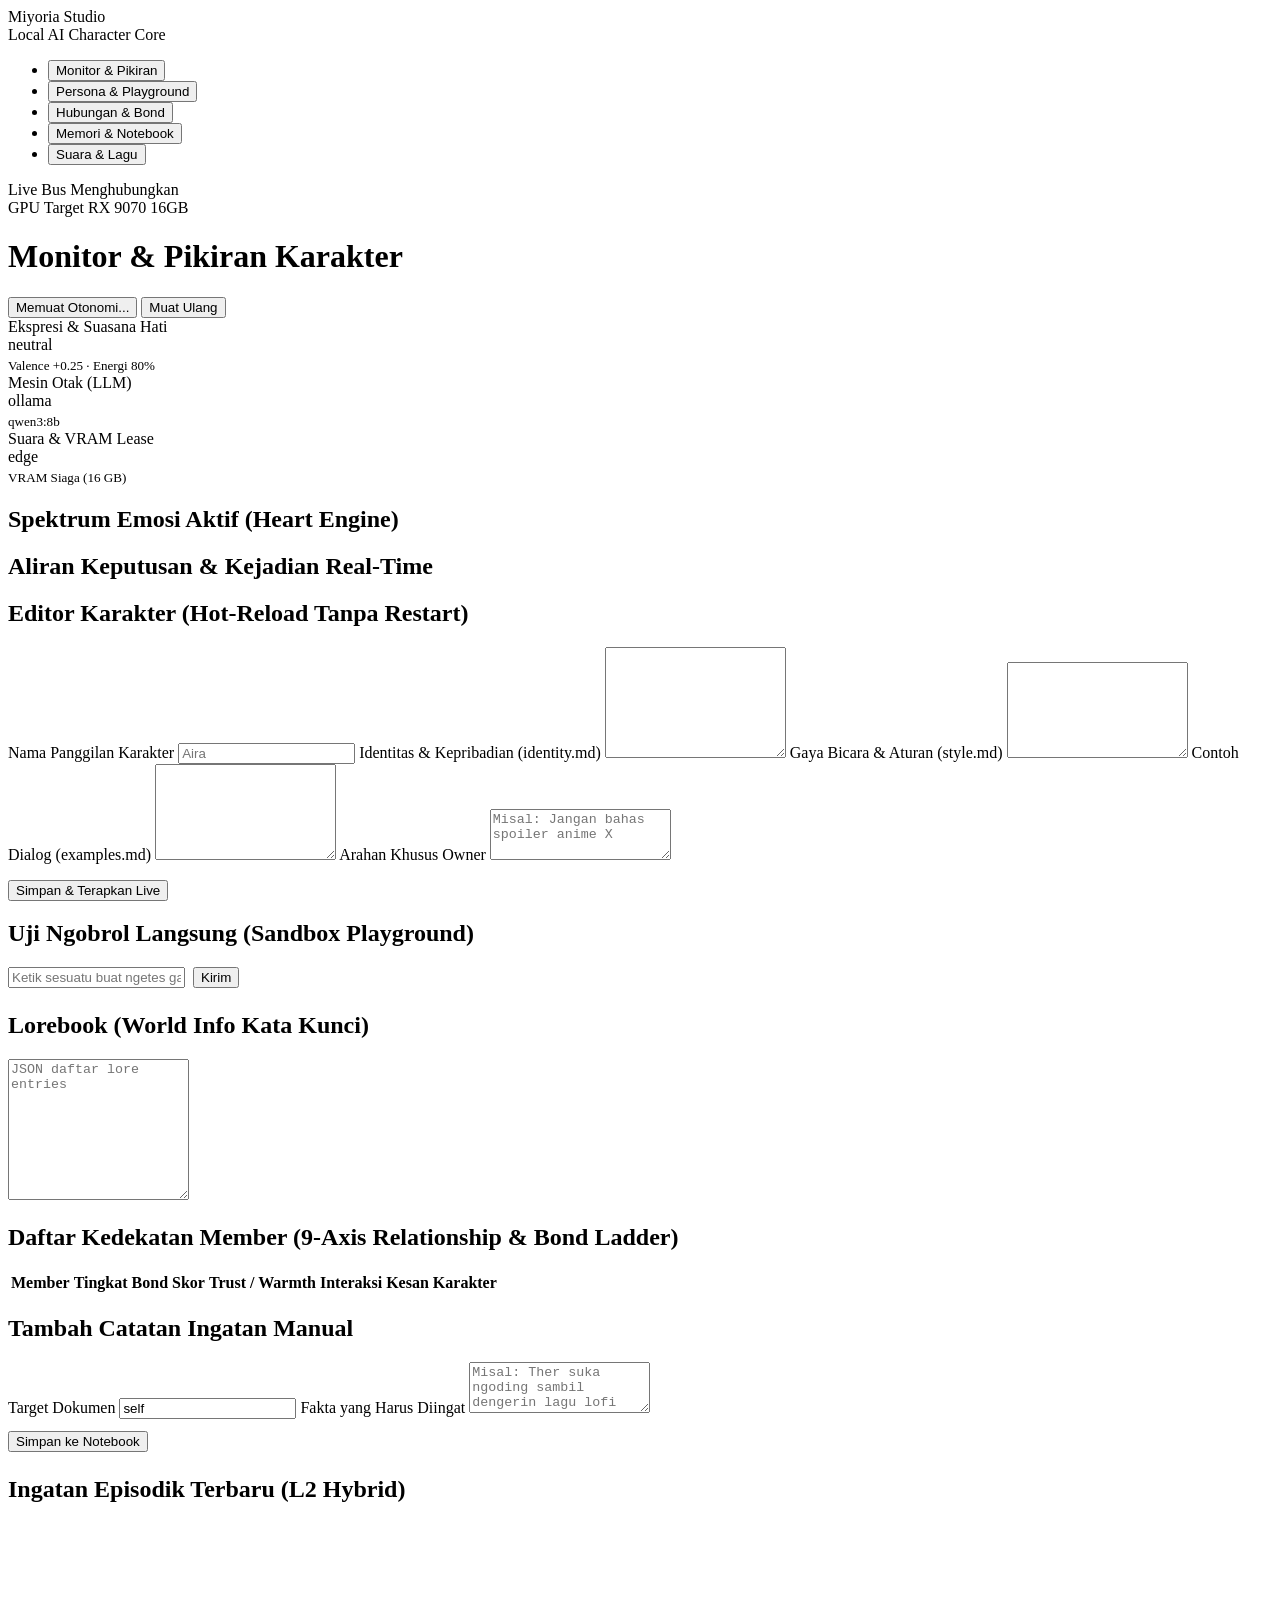
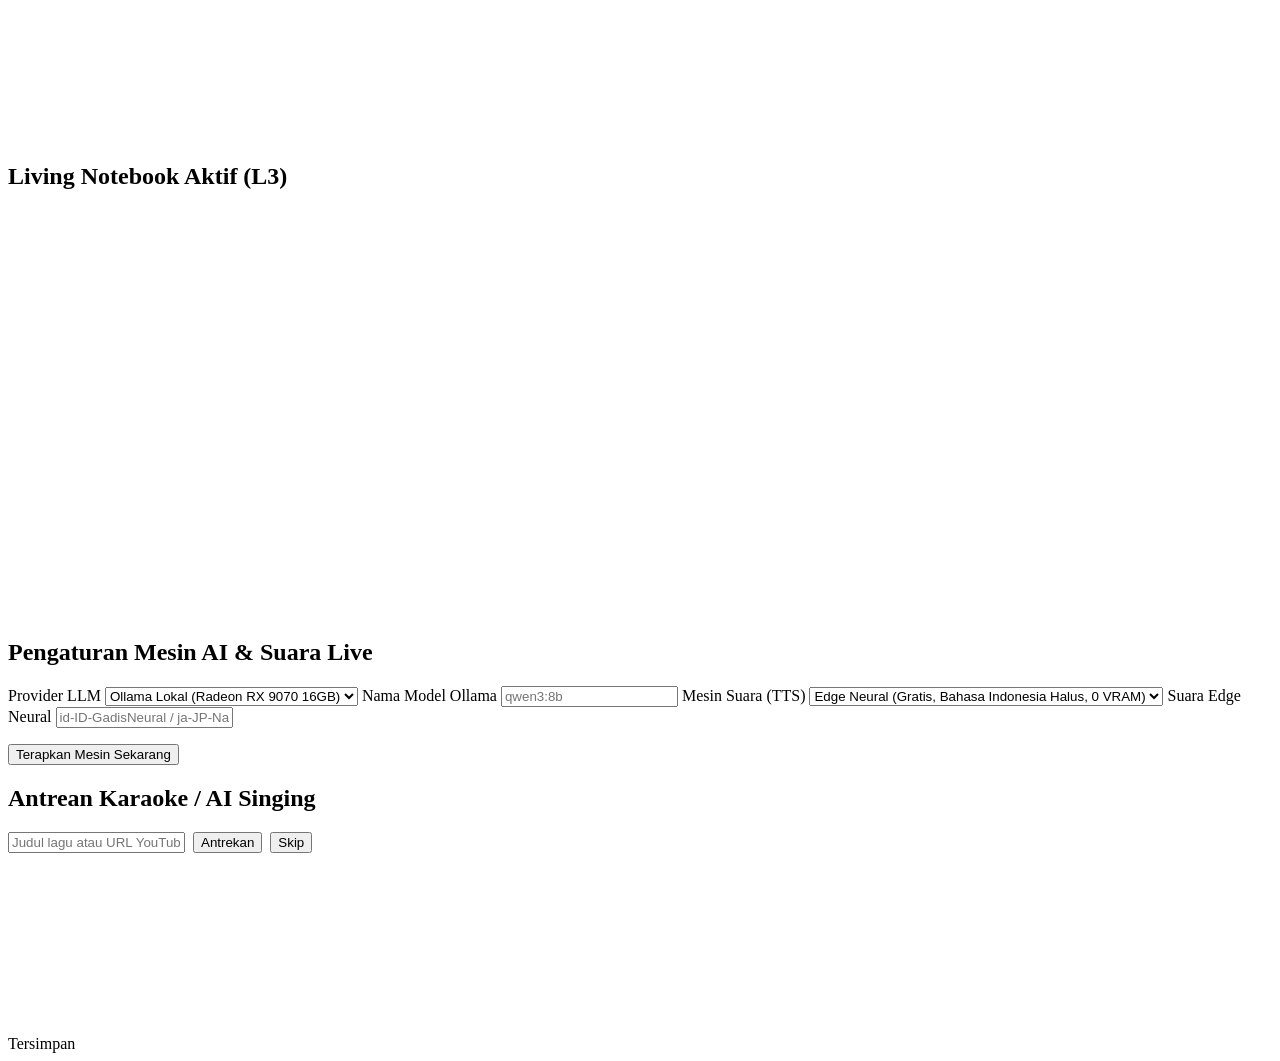
==== web/static/index.html @ c1d00939 "refactor: remove VTuber, stream overlay and OBS features" ====
<!DOCTYPE html>
<html lang="id">
<head>
  <meta charset="UTF-8">
  <meta name="viewport" content="width=device-width, initial-scale=1.0">
  <meta name="description" content="Panel Kontrol Karakter AI Voice Lokal Miyoria-Py">
  <title>Miyoria-Py Control Studio</title>
  <link rel="preconnect" href="https://fonts.googleapis.com">
  <link rel="preconnect" href="https://fonts.gstatic.com" crossorigin>
  <link href="https://fonts.googleapis.com/css2?family=JetBrains+Mono:wght@400;600&family=Plus+Jakarta+Sans:wght@400;500;600;700&display=swap" rel="stylesheet">
  <link rel="stylesheet" href="/static/panel.css">
</head>
<body>
  <div class="studio-shell">
    <aside class="nav-rail">
      <div class="brand-block">
        <div class="brand-title" id="brand-char-name">Miyoria Studio</div>
        <div class="brand-sub">Local AI Character Core</div>
      </div>

      <nav aria-label="Menu Utama">
        <ul class="nav-list">
          <li><button id="nav-overview" class="nav-btn active" data-tab="overview">Monitor & Pikiran</button></li>
          <li><button id="nav-persona" class="nav-btn" data-tab="persona">Persona & Playground</button></li>
          <li><button id="nav-bonds" class="nav-btn" data-tab="bonds">Hubungan & Bond</button></li>
          <li><button id="nav-memory" class="nav-btn" data-tab="memory">Memori & Notebook</button></li>
          <li><button id="nav-voice" class="nav-btn" data-tab="voice">Suara & Lagu</button></li>
        </ul>
      </nav>

      <div class="rail-footer">
        <div class="status-line">
          <span><span id="ws-dot" class="dot"></span>Live Bus</span>
          <span id="ws-state">Menghubungkan</span>
        </div>
        <div class="status-line">
          <span>GPU Target</span>
          <span id="gpu-label">RX 9070 16GB</span>
        </div>
      </div>
    </aside>

    <main class="workspace">
      <header class="top-bar">
        <h1 id="page-heading">Monitor & Pikiran Karakter</h1>
        <div class="top-actions">
          <button id="btn-toggle-autonomy" class="btn">Memuat Otonomi...</button>
          <button id="btn-refresh-all" class="btn">Muat Ulang</button>
        </div>
      </header>

      <!-- TAB 1: OVERVIEW -->
      <section id="tab-overview" class="tab-panel active">
        <div class="grid-3">
          <div class="panel-box">
            <div class="metric-label">Ekspresi & Suasana Hati</div>
            <div class="metric-value" id="stat-emotion">neutral</div>
            <div style="font-size:0.82rem; color:var(--text-secondary); margin-top:4px;" id="stat-valence">Valence +0.25 · Energi 80%</div>
          </div>
          <div class="panel-box">
            <div class="metric-label">Mesin Otak (LLM)</div>
            <div class="metric-value" id="stat-llm">ollama</div>
            <div style="font-size:0.82rem; color:var(--text-secondary); margin-top:4px;" id="stat-llm-model">qwen3:8b</div>
          </div>
          <div class="panel-box">
            <div class="metric-label">Suara & VRAM Lease</div>
            <div class="metric-value" id="stat-tts">edge</div>
            <div style="font-size:0.82rem; color:var(--text-secondary); margin-top:4px;" id="stat-vram">VRAM Siaga (16 GB)</div>
          </div>
        </div>

        <div class="grid-2">
          <div class="panel-box">
            <h2>Spektrum Emosi Aktif (Heart Engine)</h2>
            <div id="emotion-bars"></div>
          </div>
          <div class="panel-box">
            <h2>Aliran Keputusan & Kejadian Real-Time</h2>
            <div id="live-event-log" class="event-log"></div>
          </div>
        </div>
      </section>

      <!-- TAB 2: PERSONA & PLAYGROUND -->
      <section id="tab-persona" class="tab-panel">
        <div class="grid-2">
          <div class="panel-box">
            <h2>Editor Karakter (Hot-Reload Tanpa Restart)</h2>
            <label class="field-label" for="inp-char-name">Nama Panggilan Karakter</label>
            <input type="text" id="inp-char-name" placeholder="Aira">

            <label class="field-label" for="inp-identity">Identitas & Kepribadian (identity.md)</label>
            <textarea id="inp-identity" rows="7"></textarea>

            <label class="field-label" for="inp-style">Gaya Bicara & Aturan (style.md)</label>
            <textarea id="inp-style" rows="6"></textarea>

            <label class="field-label" for="inp-examples">Contoh Dialog (examples.md)</label>
            <textarea id="inp-examples" rows="6"></textarea>

            <label class="field-label" for="inp-directives">Arahan Khusus Owner</label>
            <textarea id="inp-directives" rows="3" placeholder="Misal: Jangan bahas spoiler anime X"></textarea>

            <div style="margin-top:16px;">
              <button id="btn-save-persona" class="btn btn-primary">Simpan & Terapkan Live</button>
            </div>
          </div>

          <div class="panel-box">
            <h2>Uji Ngobrol Langsung (Sandbox Playground)</h2>
            <div id="playground-log" class="chat-box"></div>
            <div style="display:flex; gap:8px;">
              <input type="text" id="inp-playground" placeholder="Ketik sesuatu buat ngetes gaya bicara karakter...">
              <button id="btn-send-playground" class="btn btn-primary">Kirim</button>
            </div>

            <h2 style="margin-top:24px;">Lorebook (World Info Kata Kunci)</h2>
            <textarea id="inp-lore-json" rows="9" placeholder="JSON daftar lore entries"></textarea>
          </div>
        </div>
      </section>

      <!-- TAB 3: BONDS -->
      <section id="tab-bonds" class="tab-panel">
        <div class="panel-box">
          <h2>Daftar Kedekatan Member (9-Axis Relationship & Bond Ladder)</h2>
          <table class="data-table">
            <thead>
              <tr>
                <th>Member</th>
                <th>Tingkat Bond</th>
                <th>Skor</th>
                <th>Trust / Warmth</th>
                <th>Interaksi</th>
                <th>Kesan Karakter</th>
              </tr>
            </thead>
            <tbody id="people-tbody"></tbody>
          </table>
        </div>
      </section>

      <!-- TAB 4: MEMORY -->
      <section id="tab-memory" class="tab-panel">
        <div class="grid-2">
          <div class="panel-box">
            <h2>Tambah Catatan Ingatan Manual</h2>
            <label class="field-label" for="inp-mem-doc">Target Dokumen</label>
            <input type="text" id="inp-mem-doc" value="self" placeholder="self / topic:musik / person:12345">
            <label class="field-label" for="inp-mem-fact">Fakta yang Harus Diingat</label>
            <textarea id="inp-mem-fact" rows="3" placeholder="Misal: Ther suka ngoding sambil dengerin lagu lofi"></textarea>
            <div style="margin-top:12px;">
              <button id="btn-add-memory" class="btn btn-primary">Simpan ke Notebook</button>
            </div>

            <h2 style="margin-top:24px;">Ingatan Episodik Terbaru (L2 Hybrid)</h2>
            <div id="memories-list" class="event-log" style="height:220px;"></div>
          </div>

          <div class="panel-box">
            <h2>Living Notebook Aktif (L3)</h2>
            <div id="notebook-list" class="event-log" style="height:410px;"></div>
          </div>
        </div>
      </section>

      <!-- TAB 5: VOICE & SINGING -->
      <section id="tab-voice" class="tab-panel">
        <div class="grid-2">
          <div class="panel-box">
            <h2>Pengaturan Mesin AI & Suara Live</h2>
            <label class="field-label" for="sel-llm-provider">Provider LLM</label>
            <select id="sel-llm-provider">
              <option value="ollama">Ollama Lokal (Radeon RX 9070 16GB)</option>
              <option value="openai_compat">LM Studio / OpenAI-Compatible Lokal</option>
              <option value="gemini">Google Gemini API</option>
            </select>

            <label class="field-label" for="inp-ollama-model">Nama Model Ollama</label>
            <input type="text" id="inp-ollama-model" placeholder="qwen3:8b">

            <label class="field-label" for="sel-tts-provider">Mesin Suara (TTS)</label>
            <select id="sel-tts-provider">
              <option value="edge">Edge Neural (Gratis, Bahasa Indonesia Halus, 0 VRAM)</option>
              <option value="piper">Piper ONNX (100% Lokal Offline Indonesia)</option>
              <option value="elevenlabs">ElevenLabs API</option>
            </select>

            <label class="field-label" for="inp-edge-voice">Suara Edge Neural</label>
            <input type="text" id="inp-edge-voice" placeholder="id-ID-GadisNeural / ja-JP-NanamiNeural">

            <div style="margin-top:16px;">
              <button id="btn-save-runtime" class="btn btn-primary">Terapkan Mesin Sekarang</button>
            </div>
          </div>

          <div class="panel-box">
            <h2>Antrean Karaoke / AI Singing</h2>
            <div style="display:flex; gap:8px; margin-bottom:12px;">
              <input type="text" id="inp-song-query" placeholder="Judul lagu atau URL YouTube...">
              <button id="btn-song-add" class="btn btn-primary">Antrekan</button>
              <button id="btn-song-skip" class="btn btn-danger">Skip</button>
            </div>
            <div id="sing-queue-box" class="event-log" style="height:170px;"></div>
          </div>
        </div>
      </section>
    </main>
  </div>

  <div id="toast" class="toast">Tersimpan</div>
  <script src="/static/panel.js"></script>
</body>
</html>
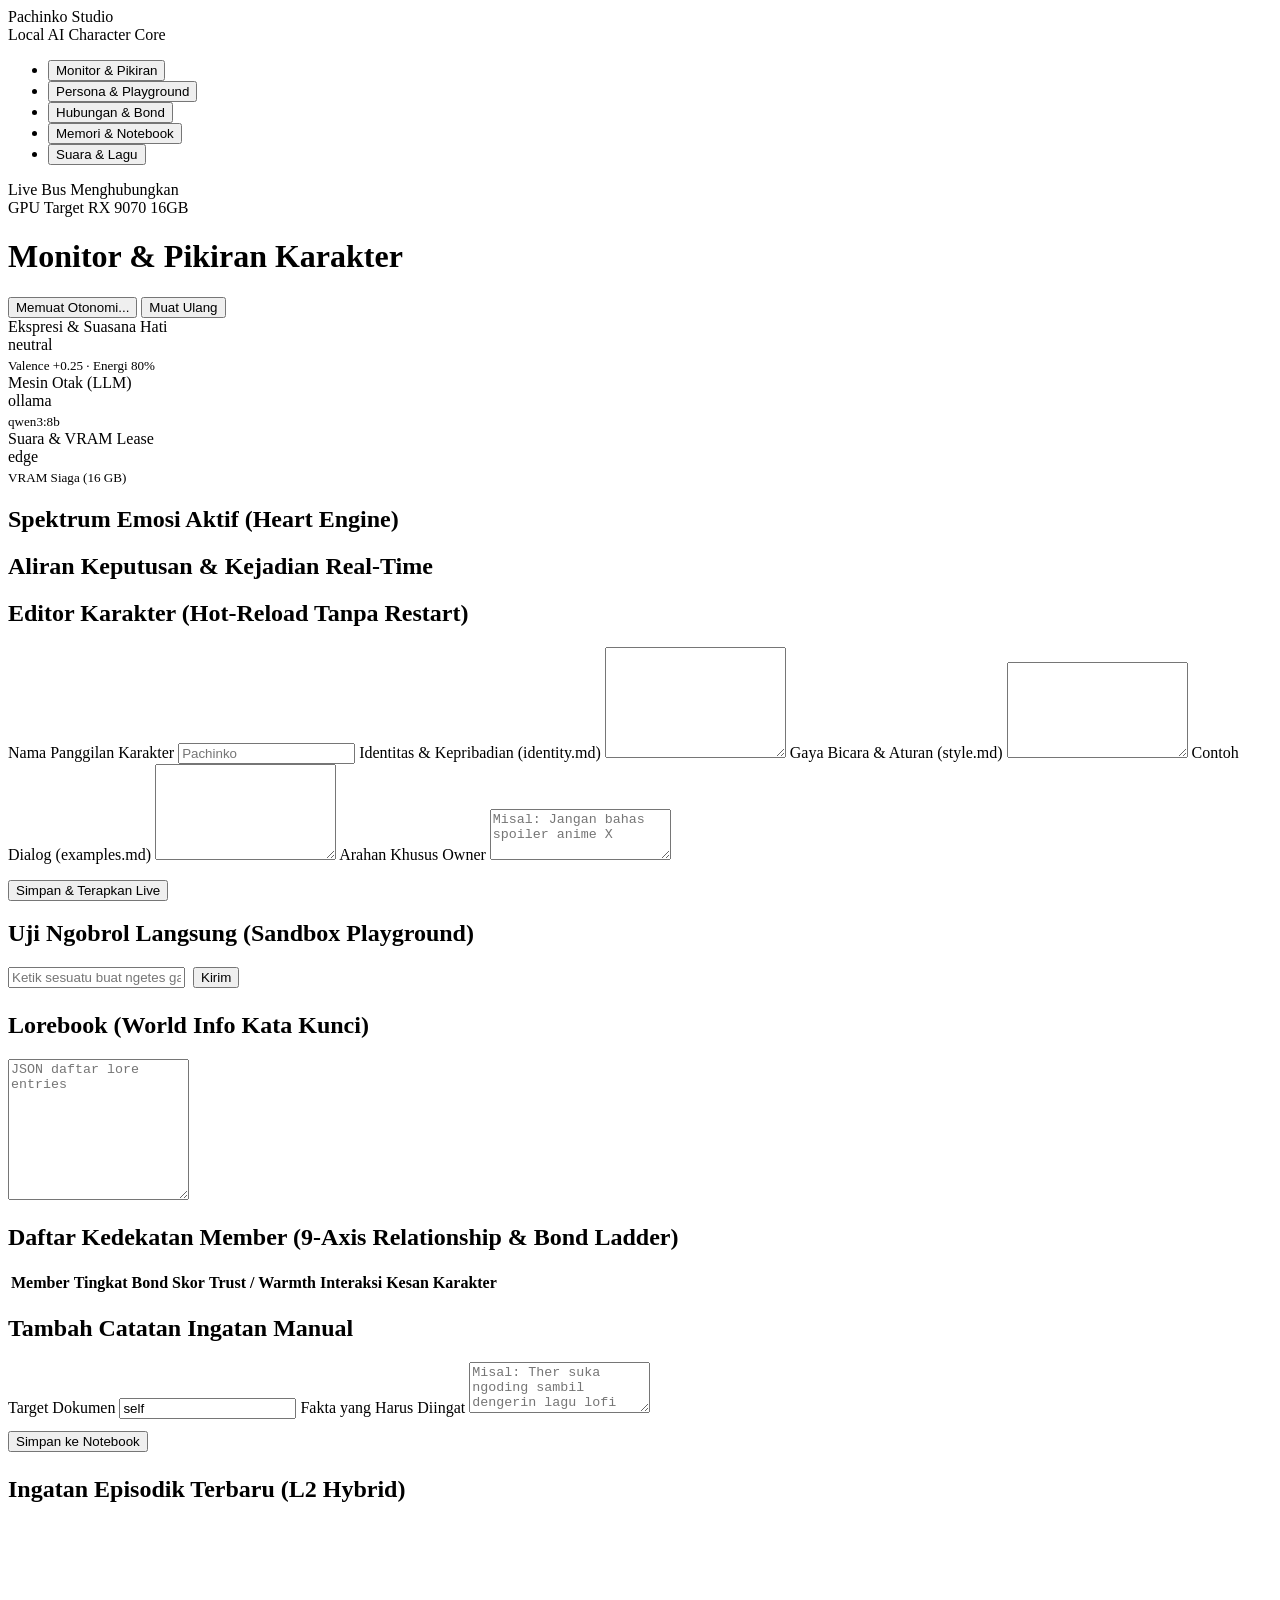
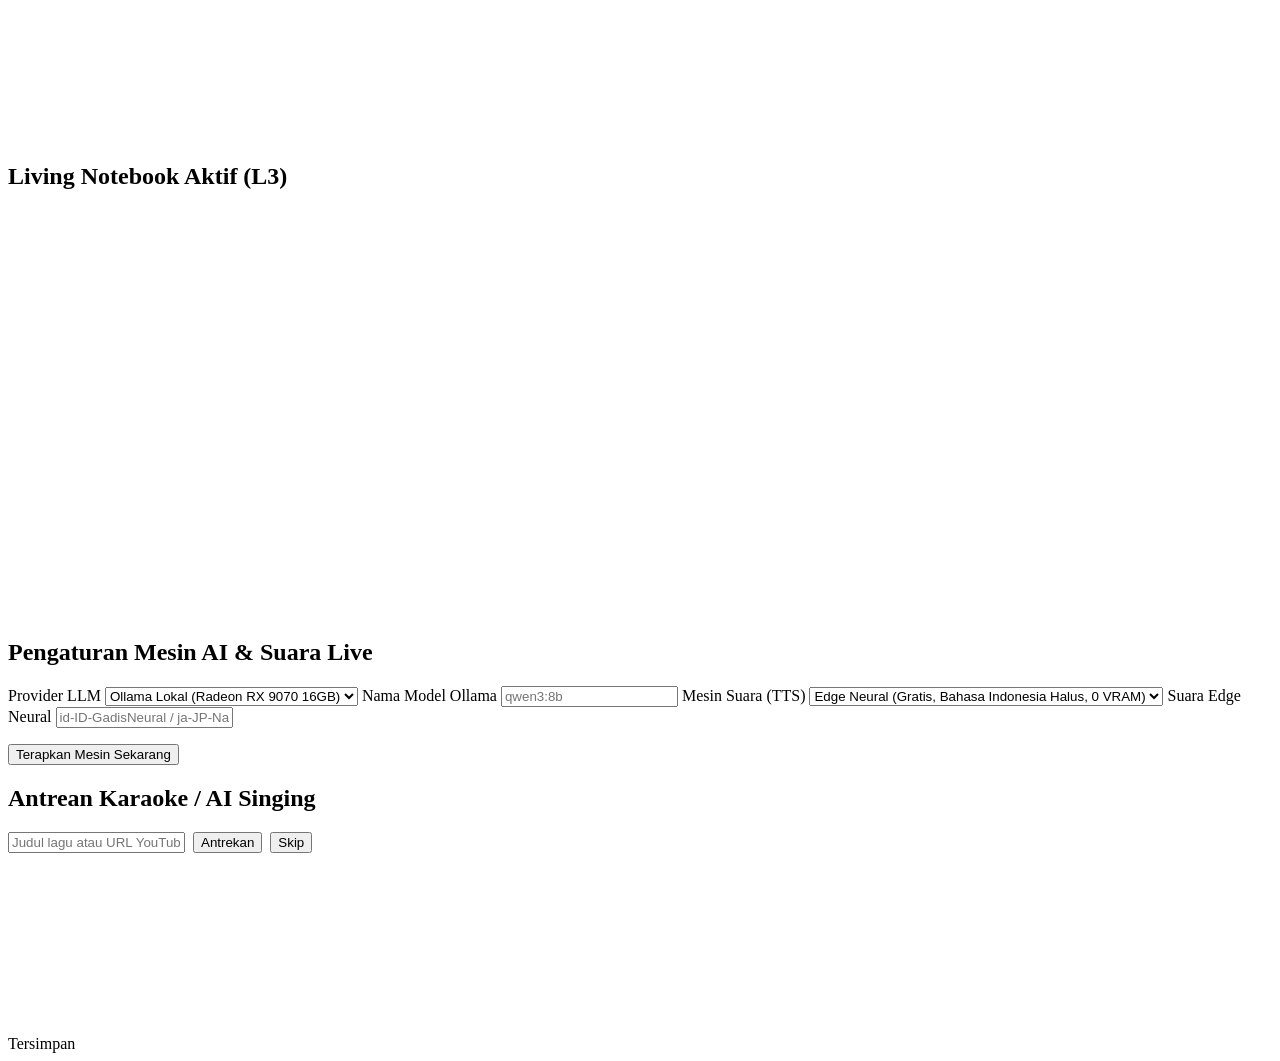
==== commit 50f9ab04: "chore: rename project and character to Pachinko" ====
--- a/web/static/index.html
+++ b/web/static/index.html
@@ -3,8 +3,8 @@
 <head>
   <meta charset="UTF-8">
   <meta name="viewport" content="width=device-width, initial-scale=1.0">
-  <meta name="description" content="Panel Kontrol Karakter AI Voice Lokal Miyoria-Py">
-  <title>Miyoria-Py Control Studio</title>
+  <meta name="description" content="Panel Kontrol Karakter AI Voice Lokal Pachinko">
+  <title>Pachinko Studio</title>
   <link rel="preconnect" href="https://fonts.googleapis.com">
   <link rel="preconnect" href="https://fonts.gstatic.com" crossorigin>
   <link href="https://fonts.googleapis.com/css2?family=JetBrains+Mono:wght@400;600&family=Plus+Jakarta+Sans:wght@400;500;600;700&display=swap" rel="stylesheet">
@@ -14,7 +14,7 @@
   <div class="studio-shell">
     <aside class="nav-rail">
       <div class="brand-block">
-        <div class="brand-title" id="brand-char-name">Miyoria Studio</div>
+        <div class="brand-title" id="brand-char-name">Pachinko Studio</div>
         <div class="brand-sub">Local AI Character Core</div>
       </div>
 
@@ -87,7 +87,7 @@
           <div class="panel-box">
             <h2>Editor Karakter (Hot-Reload Tanpa Restart)</h2>
             <label class="field-label" for="inp-char-name">Nama Panggilan Karakter</label>
-            <input type="text" id="inp-char-name" placeholder="Aira">
+            <input type="text" id="inp-char-name" placeholder="Pachinko">
 
             <label class="field-label" for="inp-identity">Identitas & Kepribadian (identity.md)</label>
             <textarea id="inp-identity" rows="7"></textarea>
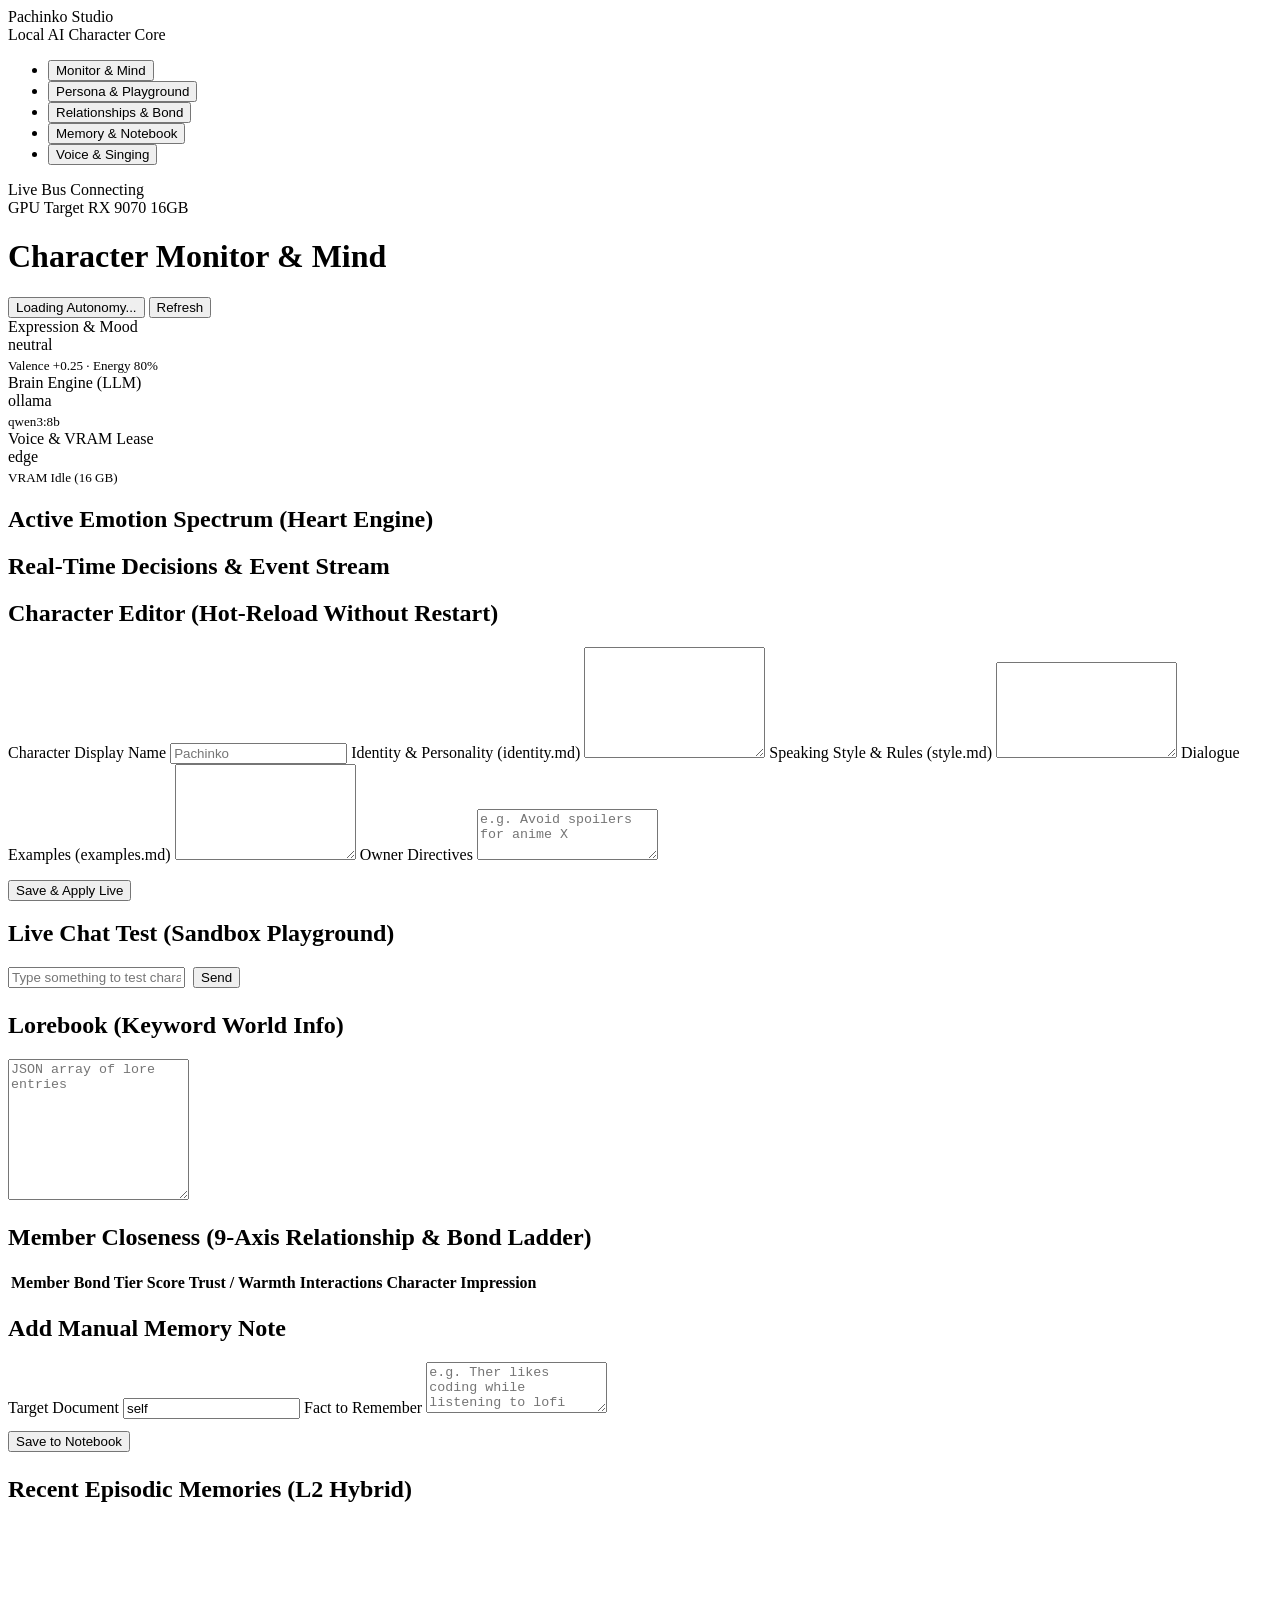
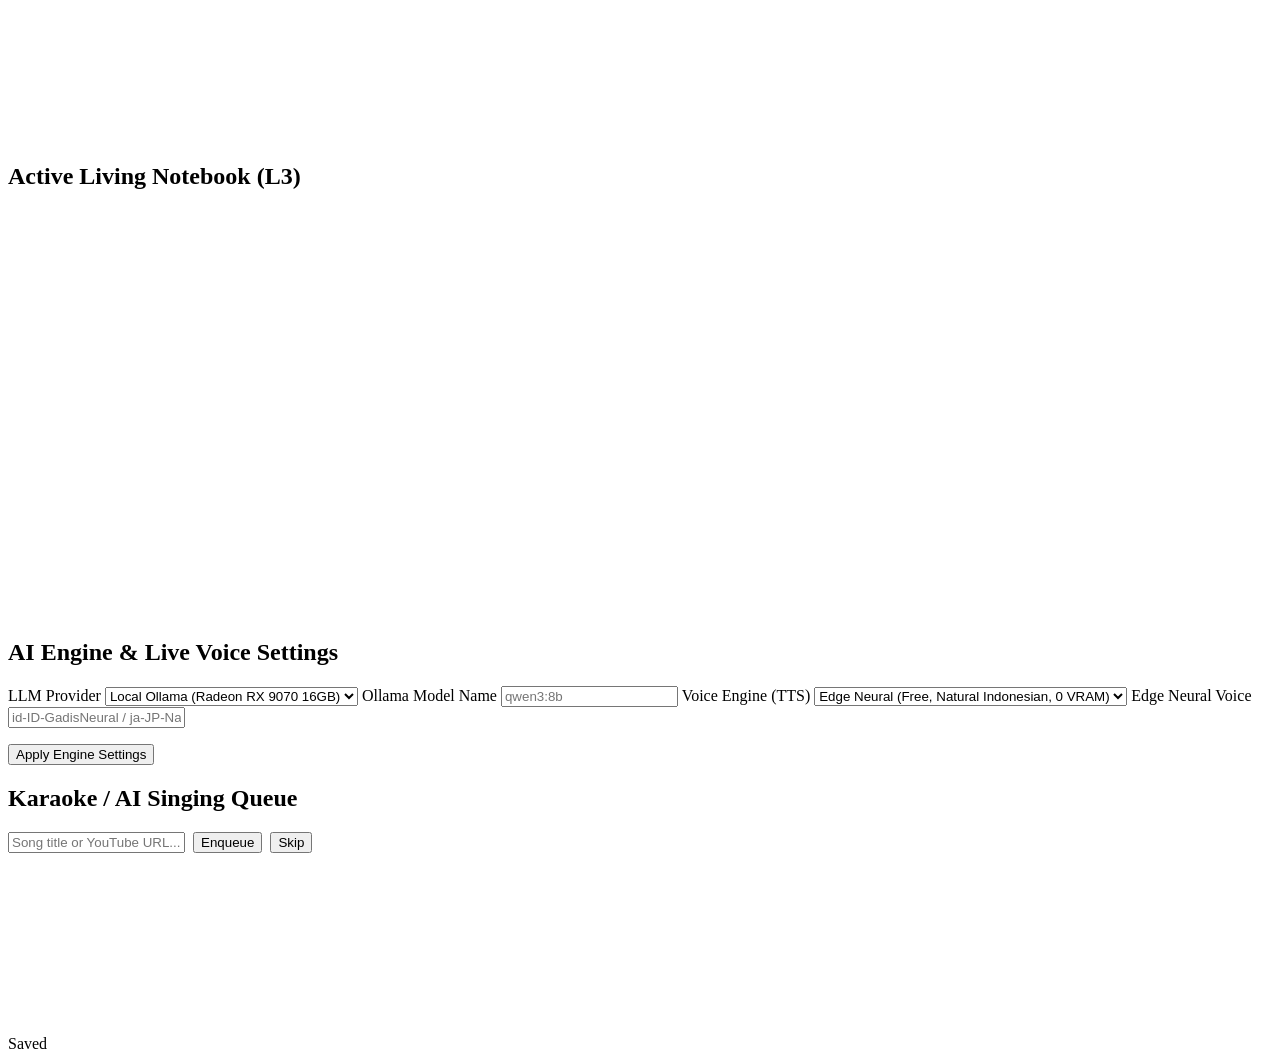
==== commit 75d3eead: "chore: translate code, docs and panel to English; replies stay Indonesian" ====
--- a/web/static/index.html
+++ b/web/static/index.html
@@ -1,9 +1,9 @@
 <!DOCTYPE html>
-<html lang="id">
+<html lang="en">
 <head>
   <meta charset="UTF-8">
   <meta name="viewport" content="width=device-width, initial-scale=1.0">
-  <meta name="description" content="Panel Kontrol Karakter AI Voice Lokal Pachinko">
+  <meta name="description" content="Pachinko Local AI Voice & Chat Control Panel">
   <title>Pachinko Studio</title>
   <link rel="preconnect" href="https://fonts.googleapis.com">
   <link rel="preconnect" href="https://fonts.gstatic.com" crossorigin>
@@ -18,20 +18,20 @@
         <div class="brand-sub">Local AI Character Core</div>
       </div>
 
-      <nav aria-label="Menu Utama">
+      <nav aria-label="Main Menu">
         <ul class="nav-list">
-          <li><button id="nav-overview" class="nav-btn active" data-tab="overview">Monitor & Pikiran</button></li>
+          <li><button id="nav-overview" class="nav-btn active" data-tab="overview">Monitor & Mind</button></li>
           <li><button id="nav-persona" class="nav-btn" data-tab="persona">Persona & Playground</button></li>
-          <li><button id="nav-bonds" class="nav-btn" data-tab="bonds">Hubungan & Bond</button></li>
-          <li><button id="nav-memory" class="nav-btn" data-tab="memory">Memori & Notebook</button></li>
-          <li><button id="nav-voice" class="nav-btn" data-tab="voice">Suara & Lagu</button></li>
+          <li><button id="nav-bonds" class="nav-btn" data-tab="bonds">Relationships & Bond</button></li>
+          <li><button id="nav-memory" class="nav-btn" data-tab="memory">Memory & Notebook</button></li>
+          <li><button id="nav-voice" class="nav-btn" data-tab="voice">Voice & Singing</button></li>
         </ul>
       </nav>
 
       <div class="rail-footer">
         <div class="status-line">
           <span><span id="ws-dot" class="dot"></span>Live Bus</span>
-          <span id="ws-state">Menghubungkan</span>
+          <span id="ws-state">Connecting</span>
         </div>
         <div class="status-line">
           <span>GPU Target</span>
@@ -42,10 +42,10 @@
 
     <main class="workspace">
       <header class="top-bar">
-        <h1 id="page-heading">Monitor & Pikiran Karakter</h1>
+        <h1 id="page-heading">Character Monitor & Mind</h1>
         <div class="top-actions">
-          <button id="btn-toggle-autonomy" class="btn">Memuat Otonomi...</button>
-          <button id="btn-refresh-all" class="btn">Muat Ulang</button>
+          <button id="btn-toggle-autonomy" class="btn">Loading Autonomy...</button>
+          <button id="btn-refresh-all" class="btn">Refresh</button>
         </div>
       </header>
 
@@ -53,29 +53,29 @@
       <section id="tab-overview" class="tab-panel active">
         <div class="grid-3">
           <div class="panel-box">
-            <div class="metric-label">Ekspresi & Suasana Hati</div>
+            <div class="metric-label">Expression & Mood</div>
             <div class="metric-value" id="stat-emotion">neutral</div>
-            <div style="font-size:0.82rem; color:var(--text-secondary); margin-top:4px;" id="stat-valence">Valence +0.25 · Energi 80%</div>
-          </div>
-          <div class="panel-box">
-            <div class="metric-label">Mesin Otak (LLM)</div>
+            <div style="font-size:0.82rem; color:var(--text-secondary); margin-top:4px;" id="stat-valence">Valence +0.25 · Energy 80%</div>
+          </div>
+          <div class="panel-box">
+            <div class="metric-label">Brain Engine (LLM)</div>
             <div class="metric-value" id="stat-llm">ollama</div>
             <div style="font-size:0.82rem; color:var(--text-secondary); margin-top:4px;" id="stat-llm-model">qwen3:8b</div>
           </div>
           <div class="panel-box">
-            <div class="metric-label">Suara & VRAM Lease</div>
+            <div class="metric-label">Voice & VRAM Lease</div>
             <div class="metric-value" id="stat-tts">edge</div>
-            <div style="font-size:0.82rem; color:var(--text-secondary); margin-top:4px;" id="stat-vram">VRAM Siaga (16 GB)</div>
-          </div>
-        </div>
-
-        <div class="grid-2">
-          <div class="panel-box">
-            <h2>Spektrum Emosi Aktif (Heart Engine)</h2>
+            <div style="font-size:0.82rem; color:var(--text-secondary); margin-top:4px;" id="stat-vram">VRAM Idle (16 GB)</div>
+          </div>
+        </div>
+
+        <div class="grid-2">
+          <div class="panel-box">
+            <h2>Active Emotion Spectrum (Heart Engine)</h2>
             <div id="emotion-bars"></div>
           </div>
           <div class="panel-box">
-            <h2>Aliran Keputusan & Kejadian Real-Time</h2>
+            <h2>Real-Time Decisions & Event Stream</h2>
             <div id="live-event-log" class="event-log"></div>
           </div>
         </div>
@@ -85,37 +85,37 @@
       <section id="tab-persona" class="tab-panel">
         <div class="grid-2">
           <div class="panel-box">
-            <h2>Editor Karakter (Hot-Reload Tanpa Restart)</h2>
-            <label class="field-label" for="inp-char-name">Nama Panggilan Karakter</label>
+            <h2>Character Editor (Hot-Reload Without Restart)</h2>
+            <label class="field-label" for="inp-char-name">Character Display Name</label>
             <input type="text" id="inp-char-name" placeholder="Pachinko">
 
-            <label class="field-label" for="inp-identity">Identitas & Kepribadian (identity.md)</label>
+            <label class="field-label" for="inp-identity">Identity & Personality (identity.md)</label>
             <textarea id="inp-identity" rows="7"></textarea>
 
-            <label class="field-label" for="inp-style">Gaya Bicara & Aturan (style.md)</label>
+            <label class="field-label" for="inp-style">Speaking Style & Rules (style.md)</label>
             <textarea id="inp-style" rows="6"></textarea>
 
-            <label class="field-label" for="inp-examples">Contoh Dialog (examples.md)</label>
+            <label class="field-label" for="inp-examples">Dialogue Examples (examples.md)</label>
             <textarea id="inp-examples" rows="6"></textarea>
 
-            <label class="field-label" for="inp-directives">Arahan Khusus Owner</label>
-            <textarea id="inp-directives" rows="3" placeholder="Misal: Jangan bahas spoiler anime X"></textarea>
+            <label class="field-label" for="inp-directives">Owner Directives</label>
+            <textarea id="inp-directives" rows="3" placeholder="e.g. Avoid spoilers for anime X"></textarea>
 
             <div style="margin-top:16px;">
-              <button id="btn-save-persona" class="btn btn-primary">Simpan & Terapkan Live</button>
-            </div>
-          </div>
-
-          <div class="panel-box">
-            <h2>Uji Ngobrol Langsung (Sandbox Playground)</h2>
+              <button id="btn-save-persona" class="btn btn-primary">Save & Apply Live</button>
+            </div>
+          </div>
+
+          <div class="panel-box">
+            <h2>Live Chat Test (Sandbox Playground)</h2>
             <div id="playground-log" class="chat-box"></div>
             <div style="display:flex; gap:8px;">
-              <input type="text" id="inp-playground" placeholder="Ketik sesuatu buat ngetes gaya bicara karakter...">
-              <button id="btn-send-playground" class="btn btn-primary">Kirim</button>
-            </div>
-
-            <h2 style="margin-top:24px;">Lorebook (World Info Kata Kunci)</h2>
-            <textarea id="inp-lore-json" rows="9" placeholder="JSON daftar lore entries"></textarea>
+              <input type="text" id="inp-playground" placeholder="Type something to test character style...">
+              <button id="btn-send-playground" class="btn btn-primary">Send</button>
+            </div>
+
+            <h2 style="margin-top:24px;">Lorebook (Keyword World Info)</h2>
+            <textarea id="inp-lore-json" rows="9" placeholder="JSON array of lore entries"></textarea>
           </div>
         </div>
       </section>
@@ -123,16 +123,16 @@
       <!-- TAB 3: BONDS -->
       <section id="tab-bonds" class="tab-panel">
         <div class="panel-box">
-          <h2>Daftar Kedekatan Member (9-Axis Relationship & Bond Ladder)</h2>
+          <h2>Member Closeness (9-Axis Relationship & Bond Ladder)</h2>
           <table class="data-table">
             <thead>
               <tr>
                 <th>Member</th>
-                <th>Tingkat Bond</th>
-                <th>Skor</th>
+                <th>Bond Tier</th>
+                <th>Score</th>
                 <th>Trust / Warmth</th>
-                <th>Interaksi</th>
-                <th>Kesan Karakter</th>
+                <th>Interactions</th>
+                <th>Character Impression</th>
               </tr>
             </thead>
             <tbody id="people-tbody"></tbody>
@@ -144,21 +144,21 @@
       <section id="tab-memory" class="tab-panel">
         <div class="grid-2">
           <div class="panel-box">
-            <h2>Tambah Catatan Ingatan Manual</h2>
-            <label class="field-label" for="inp-mem-doc">Target Dokumen</label>
-            <input type="text" id="inp-mem-doc" value="self" placeholder="self / topic:musik / person:12345">
-            <label class="field-label" for="inp-mem-fact">Fakta yang Harus Diingat</label>
-            <textarea id="inp-mem-fact" rows="3" placeholder="Misal: Ther suka ngoding sambil dengerin lagu lofi"></textarea>
+            <h2>Add Manual Memory Note</h2>
+            <label class="field-label" for="inp-mem-doc">Target Document</label>
+            <input type="text" id="inp-mem-doc" value="self" placeholder="self / topic:music / person:12345">
+            <label class="field-label" for="inp-mem-fact">Fact to Remember</label>
+            <textarea id="inp-mem-fact" rows="3" placeholder="e.g. Ther likes coding while listening to lofi"></textarea>
             <div style="margin-top:12px;">
-              <button id="btn-add-memory" class="btn btn-primary">Simpan ke Notebook</button>
-            </div>
-
-            <h2 style="margin-top:24px;">Ingatan Episodik Terbaru (L2 Hybrid)</h2>
+              <button id="btn-add-memory" class="btn btn-primary">Save to Notebook</button>
+            </div>
+
+            <h2 style="margin-top:24px;">Recent Episodic Memories (L2 Hybrid)</h2>
             <div id="memories-list" class="event-log" style="height:220px;"></div>
           </div>
 
           <div class="panel-box">
-            <h2>Living Notebook Aktif (L3)</h2>
+            <h2>Active Living Notebook (L3)</h2>
             <div id="notebook-list" class="event-log" style="height:410px;"></div>
           </div>
         </div>
@@ -168,37 +168,37 @@
       <section id="tab-voice" class="tab-panel">
         <div class="grid-2">
           <div class="panel-box">
-            <h2>Pengaturan Mesin AI & Suara Live</h2>
-            <label class="field-label" for="sel-llm-provider">Provider LLM</label>
+            <h2>AI Engine & Live Voice Settings</h2>
+            <label class="field-label" for="sel-llm-provider">LLM Provider</label>
             <select id="sel-llm-provider">
-              <option value="ollama">Ollama Lokal (Radeon RX 9070 16GB)</option>
-              <option value="openai_compat">LM Studio / OpenAI-Compatible Lokal</option>
+              <option value="ollama">Local Ollama (Radeon RX 9070 16GB)</option>
+              <option value="openai_compat">Local LM Studio / OpenAI-Compatible</option>
               <option value="gemini">Google Gemini API</option>
             </select>
 
-            <label class="field-label" for="inp-ollama-model">Nama Model Ollama</label>
+            <label class="field-label" for="inp-ollama-model">Ollama Model Name</label>
             <input type="text" id="inp-ollama-model" placeholder="qwen3:8b">
 
-            <label class="field-label" for="sel-tts-provider">Mesin Suara (TTS)</label>
+            <label class="field-label" for="sel-tts-provider">Voice Engine (TTS)</label>
             <select id="sel-tts-provider">
-              <option value="edge">Edge Neural (Gratis, Bahasa Indonesia Halus, 0 VRAM)</option>
-              <option value="piper">Piper ONNX (100% Lokal Offline Indonesia)</option>
+              <option value="edge">Edge Neural (Free, Natural Indonesian, 0 VRAM)</option>
+              <option value="piper">Piper ONNX (100% Local Offline Indonesian)</option>
               <option value="elevenlabs">ElevenLabs API</option>
             </select>
 
-            <label class="field-label" for="inp-edge-voice">Suara Edge Neural</label>
+            <label class="field-label" for="inp-edge-voice">Edge Neural Voice</label>
             <input type="text" id="inp-edge-voice" placeholder="id-ID-GadisNeural / ja-JP-NanamiNeural">
 
             <div style="margin-top:16px;">
-              <button id="btn-save-runtime" class="btn btn-primary">Terapkan Mesin Sekarang</button>
-            </div>
-          </div>
-
-          <div class="panel-box">
-            <h2>Antrean Karaoke / AI Singing</h2>
+              <button id="btn-save-runtime" class="btn btn-primary">Apply Engine Settings</button>
+            </div>
+          </div>
+
+          <div class="panel-box">
+            <h2>Karaoke / AI Singing Queue</h2>
             <div style="display:flex; gap:8px; margin-bottom:12px;">
-              <input type="text" id="inp-song-query" placeholder="Judul lagu atau URL YouTube...">
-              <button id="btn-song-add" class="btn btn-primary">Antrekan</button>
+              <input type="text" id="inp-song-query" placeholder="Song title or YouTube URL...">
+              <button id="btn-song-add" class="btn btn-primary">Enqueue</button>
               <button id="btn-song-skip" class="btn btn-danger">Skip</button>
             </div>
             <div id="sing-queue-box" class="event-log" style="height:170px;"></div>
@@ -208,7 +208,7 @@
     </main>
   </div>
 
-  <div id="toast" class="toast">Tersimpan</div>
+  <div id="toast" class="toast">Saved</div>
   <script src="/static/panel.js"></script>
 </body>
 </html>
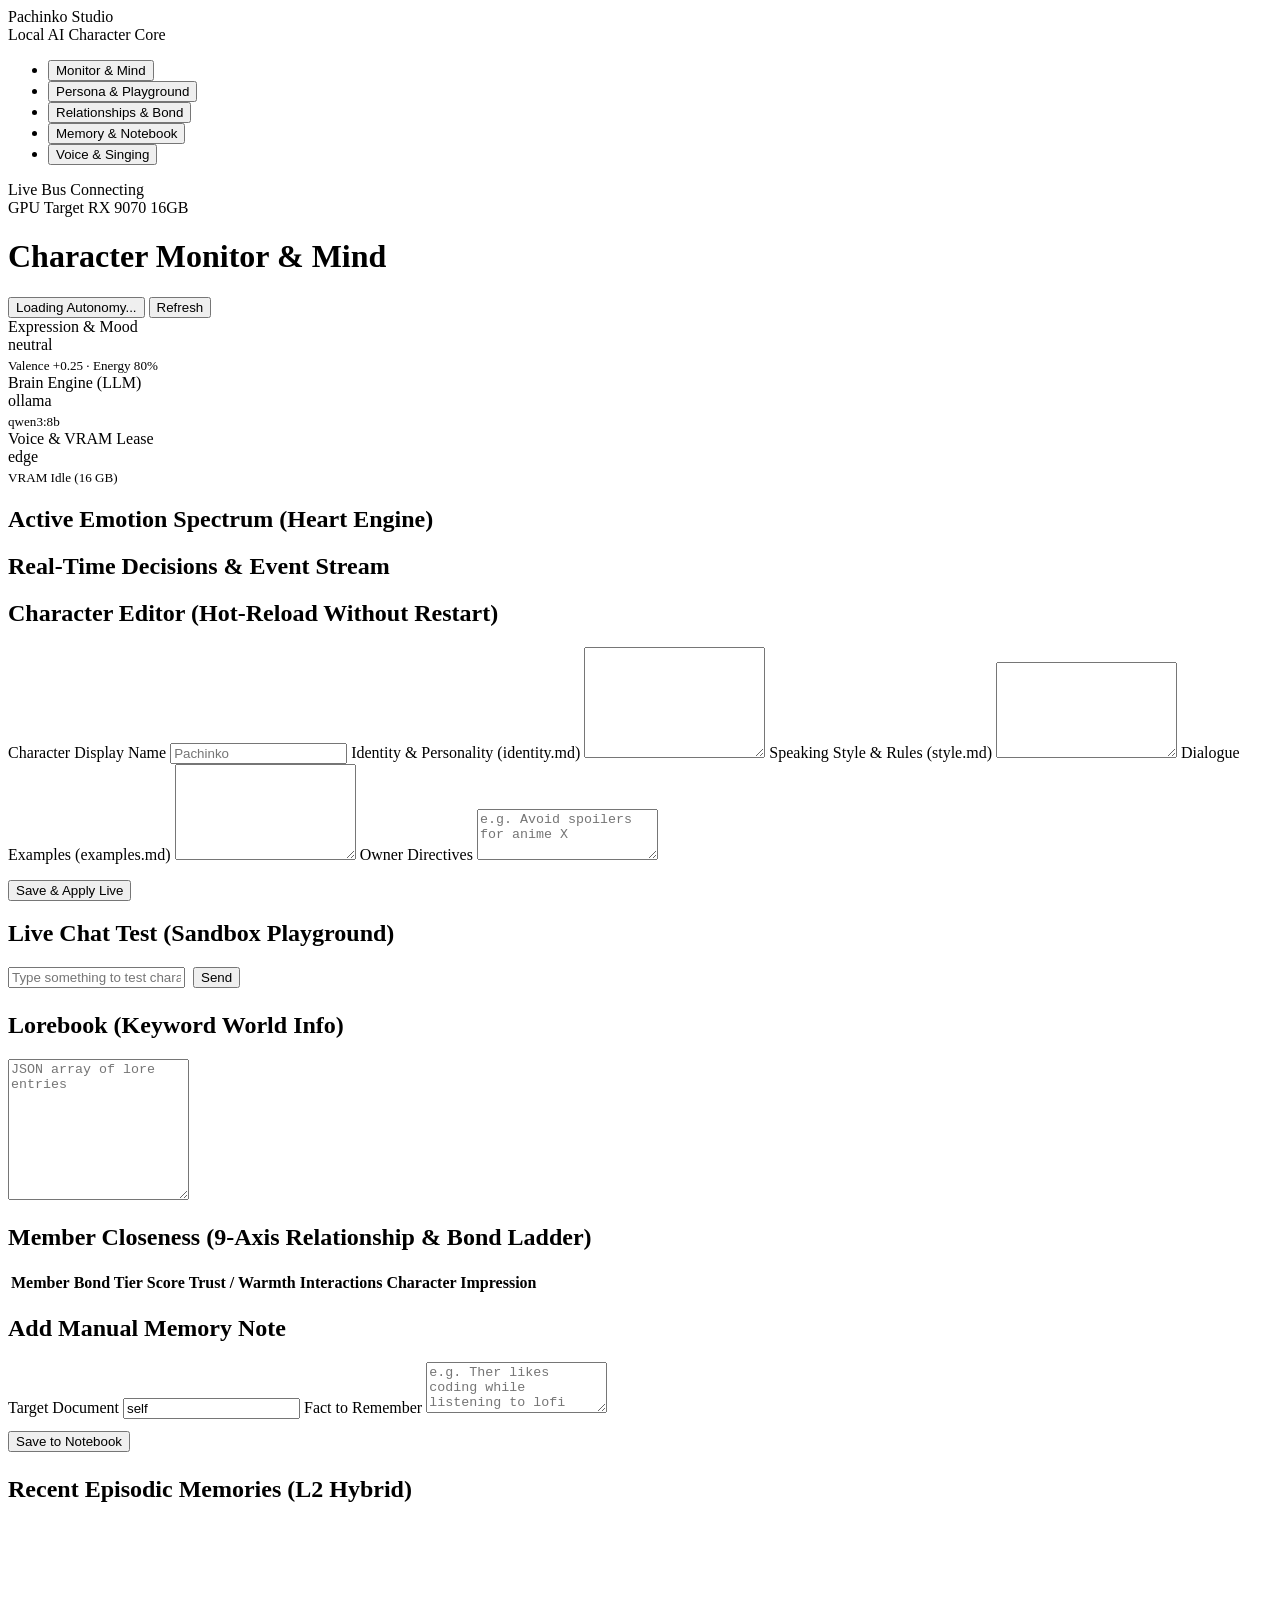
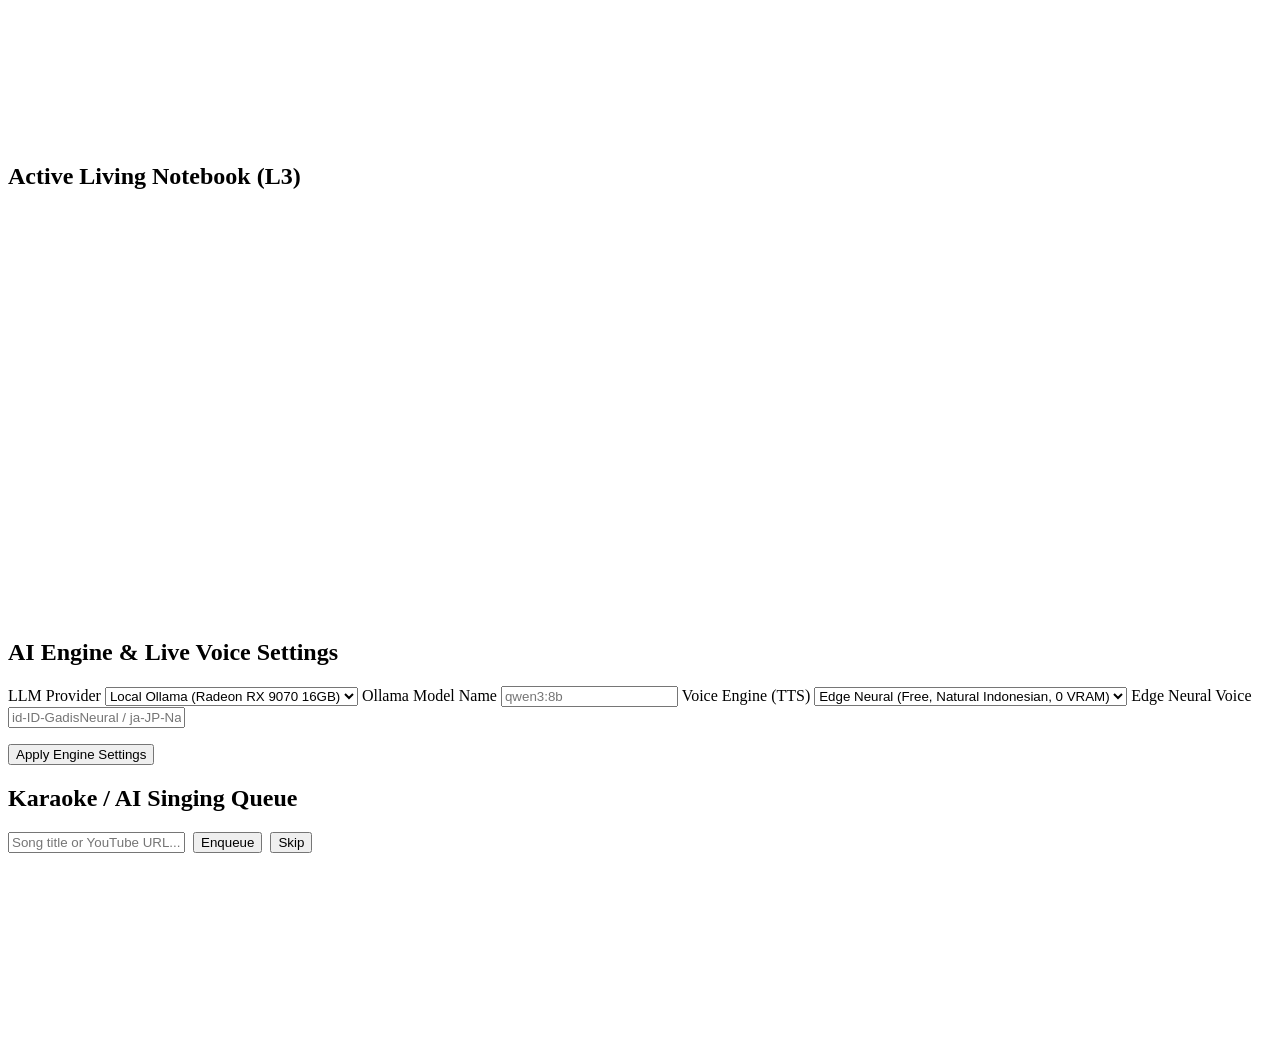
==== commit 523628f1: "fix(web): panel error toasts, active model label, accessibility" ====
--- a/web/static/index.html
+++ b/web/static/index.html
@@ -110,12 +110,12 @@
             <h2>Live Chat Test (Sandbox Playground)</h2>
             <div id="playground-log" class="chat-box"></div>
             <div style="display:flex; gap:8px;">
-              <input type="text" id="inp-playground" placeholder="Type something to test character style...">
+              <input type="text" id="inp-playground" aria-label="Sandbox playground message" placeholder="Type something to test character style...">
               <button id="btn-send-playground" class="btn btn-primary">Send</button>
             </div>
 
             <h2 style="margin-top:24px;">Lorebook (Keyword World Info)</h2>
-            <textarea id="inp-lore-json" rows="9" placeholder="JSON array of lore entries"></textarea>
+            <textarea id="inp-lore-json" aria-label="Lorebook JSON entries" rows="9" placeholder="JSON array of lore entries"></textarea>
           </div>
         </div>
       </section>
@@ -197,7 +197,7 @@
           <div class="panel-box">
             <h2>Karaoke / AI Singing Queue</h2>
             <div style="display:flex; gap:8px; margin-bottom:12px;">
-              <input type="text" id="inp-song-query" placeholder="Song title or YouTube URL...">
+              <input type="text" id="inp-song-query" aria-label="Song title or YouTube URL" placeholder="Song title or YouTube URL...">
               <button id="btn-song-add" class="btn btn-primary">Enqueue</button>
               <button id="btn-song-skip" class="btn btn-danger">Skip</button>
             </div>
@@ -208,7 +208,7 @@
     </main>
   </div>
 
-  <div id="toast" class="toast">Saved</div>
+  <div id="toast" class="toast" role="status" aria-live="polite" aria-atomic="true"></div>
   <script src="/static/panel.js"></script>
 </body>
 </html>
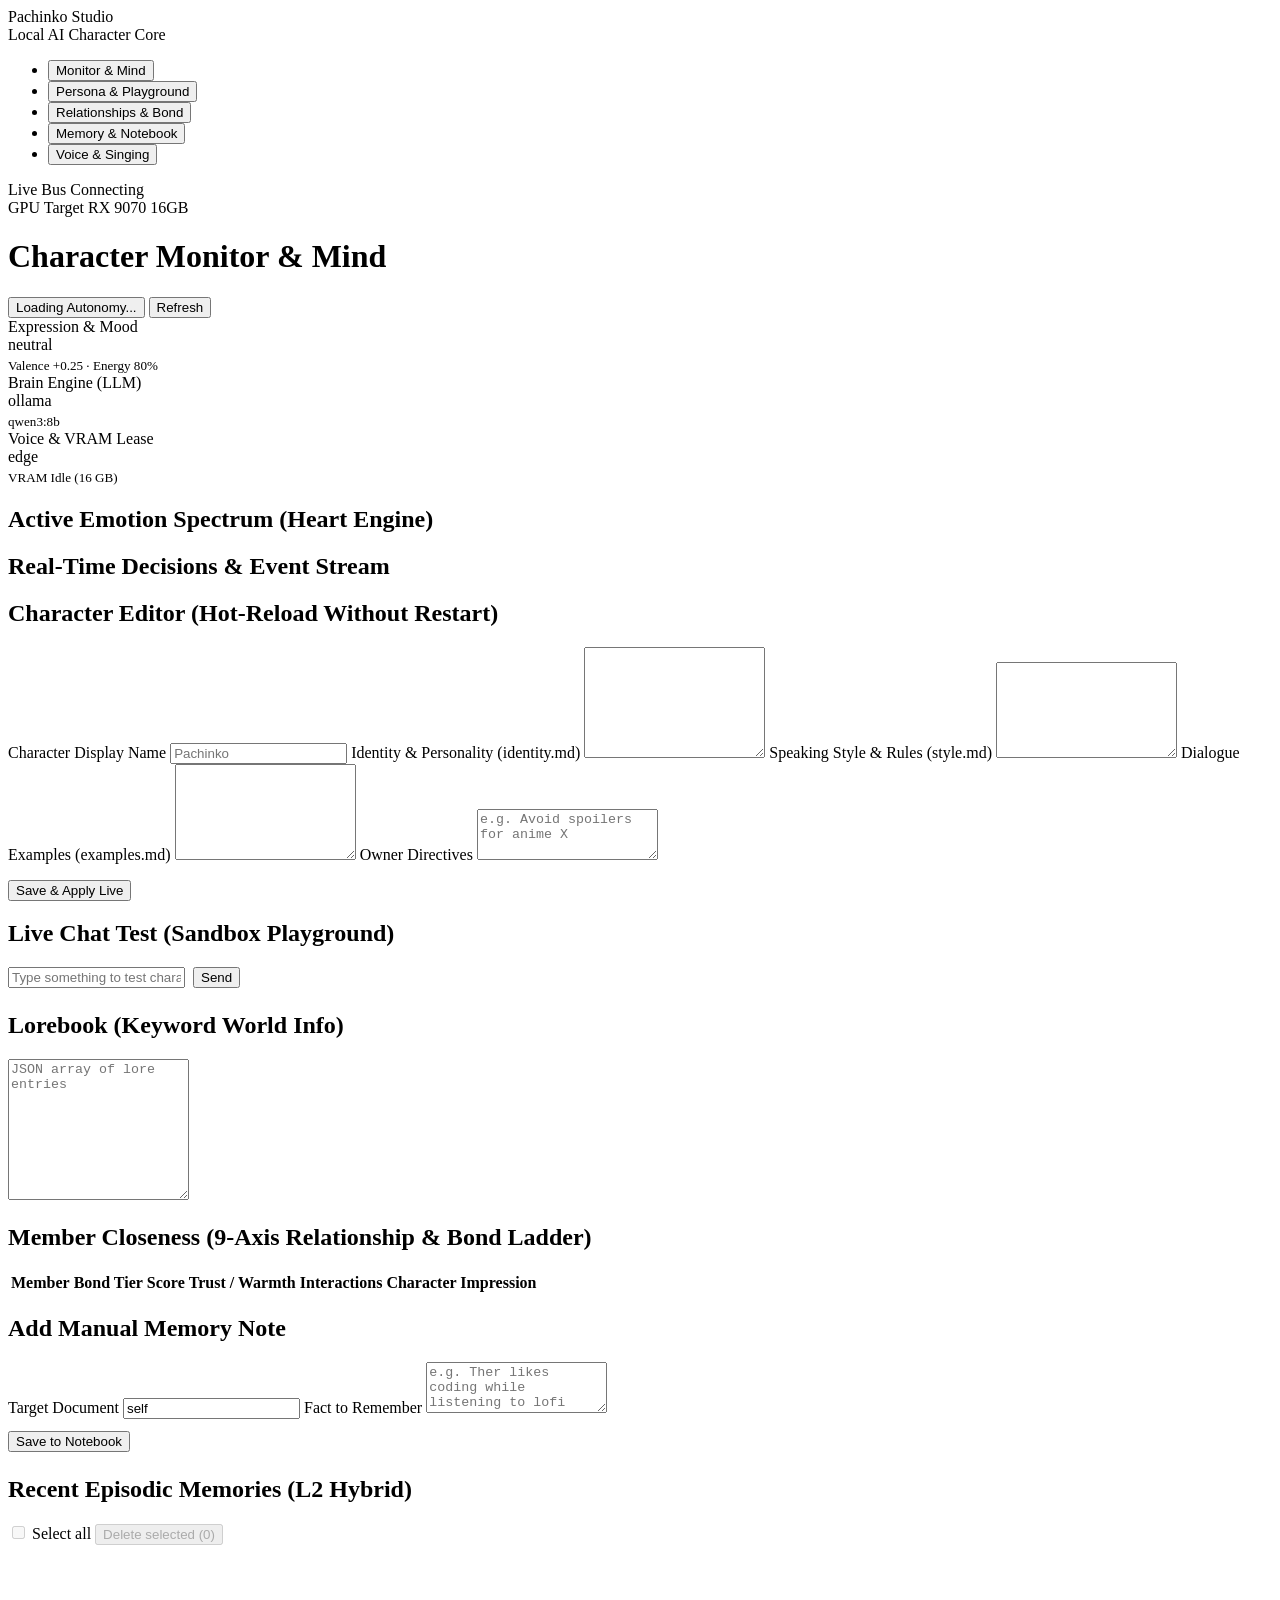
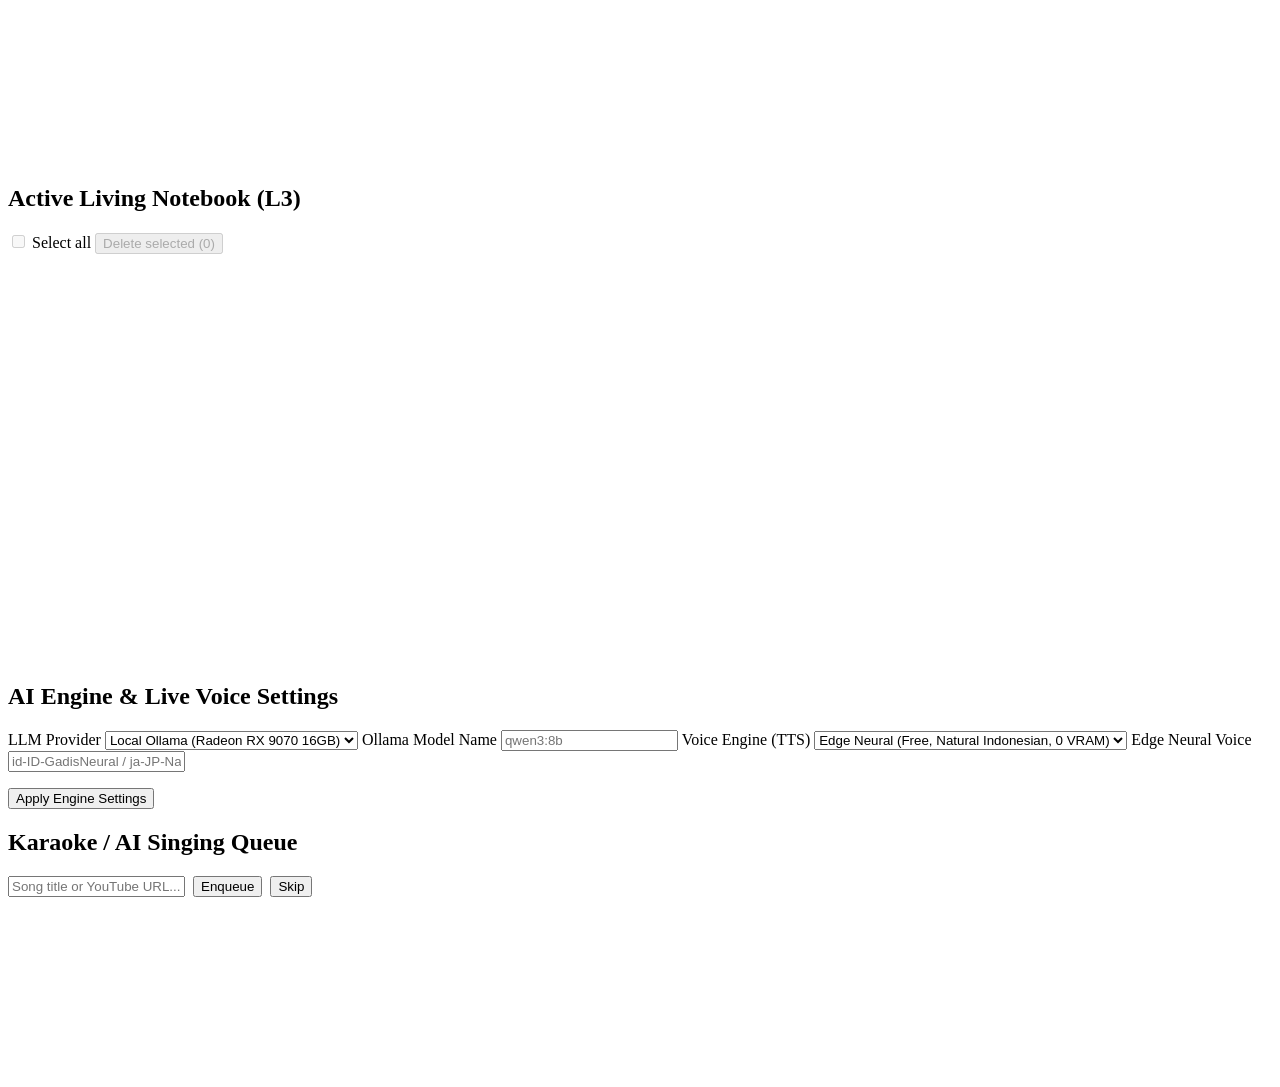
==== commit 17ec58b8: "feat(web): select and delete memories in panel" ====
--- a/web/static/index.html
+++ b/web/static/index.html
@@ -154,11 +154,19 @@
             </div>
 
             <h2 style="margin-top:24px;">Recent Episodic Memories (L2 Hybrid)</h2>
+            <div class="list-toolbar">
+              <label class="check-label"><input type="checkbox" id="chk-memories-all" disabled> Select all</label>
+              <button id="btn-delete-memories" class="btn btn-danger" disabled>Delete selected (0)</button>
+            </div>
             <div id="memories-list" class="event-log" style="height:220px;"></div>
           </div>
 
           <div class="panel-box">
             <h2>Active Living Notebook (L3)</h2>
+            <div class="list-toolbar">
+              <label class="check-label"><input type="checkbox" id="chk-notebook-all" disabled> Select all</label>
+              <button id="btn-delete-notebook" class="btn btn-danger" disabled>Delete selected (0)</button>
+            </div>
             <div id="notebook-list" class="event-log" style="height:410px;"></div>
           </div>
         </div>
@@ -172,6 +180,7 @@
             <label class="field-label" for="sel-llm-provider">LLM Provider</label>
             <select id="sel-llm-provider">
               <option value="ollama">Local Ollama (Radeon RX 9070 16GB)</option>
+              <option value="ninerouter">9router (Local Gateway)</option>
               <option value="openai_compat">Local LM Studio / OpenAI-Compatible</option>
               <option value="gemini">Google Gemini API</option>
             </select>
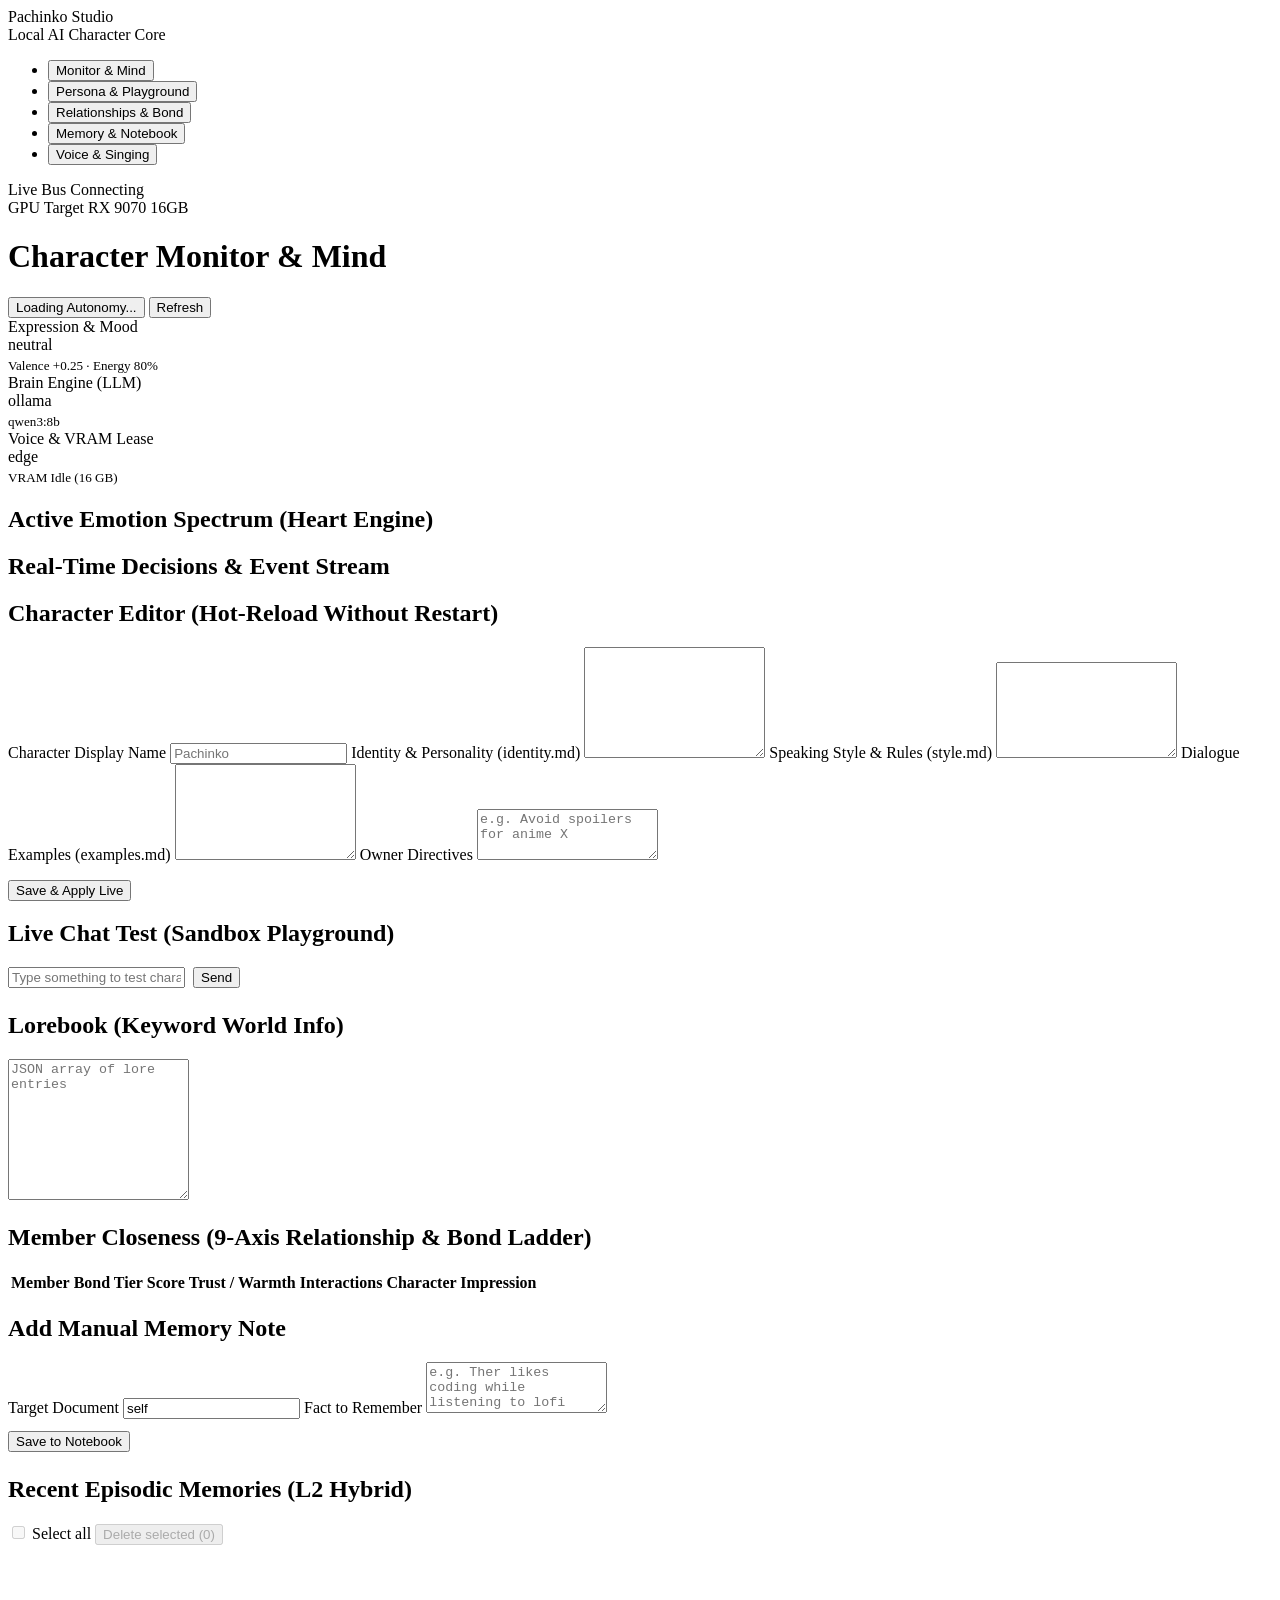
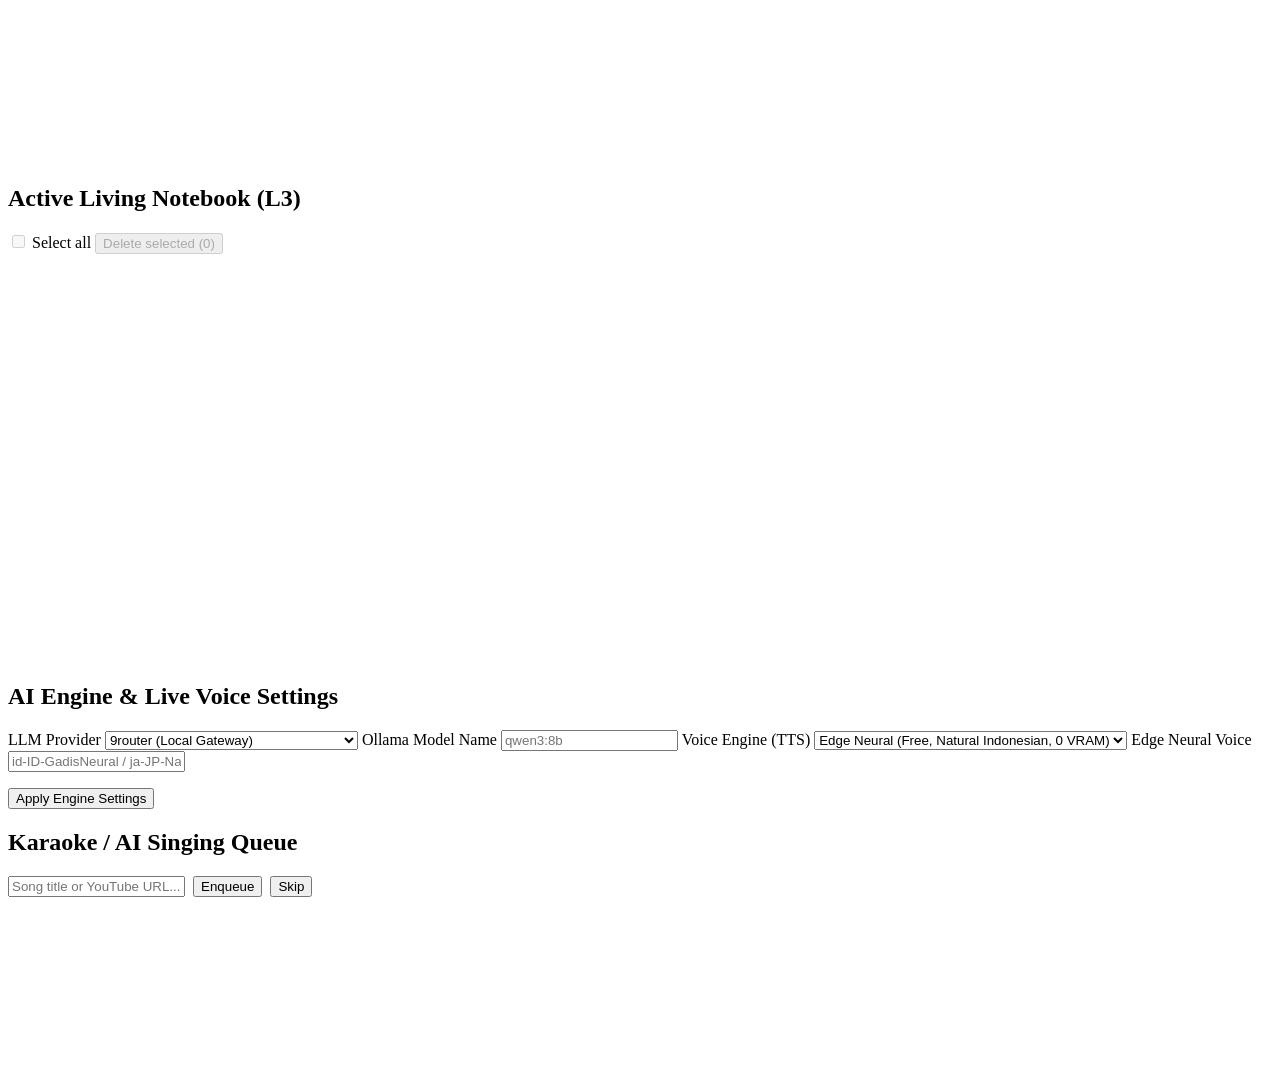
==== commit d6ce5759: "refactor(llm): drop direct Gemini, default to 9router with Ollama fallback" ====
--- a/web/static/index.html
+++ b/web/static/index.html
@@ -179,10 +179,9 @@
             <h2>AI Engine & Live Voice Settings</h2>
             <label class="field-label" for="sel-llm-provider">LLM Provider</label>
             <select id="sel-llm-provider">
+              <option value="ninerouter">9router (Local Gateway)</option>
               <option value="ollama">Local Ollama (Radeon RX 9070 16GB)</option>
-              <option value="ninerouter">9router (Local Gateway)</option>
               <option value="openai_compat">Local LM Studio / OpenAI-Compatible</option>
-              <option value="gemini">Google Gemini API</option>
             </select>
 
             <label class="field-label" for="inp-ollama-model">Ollama Model Name</label>
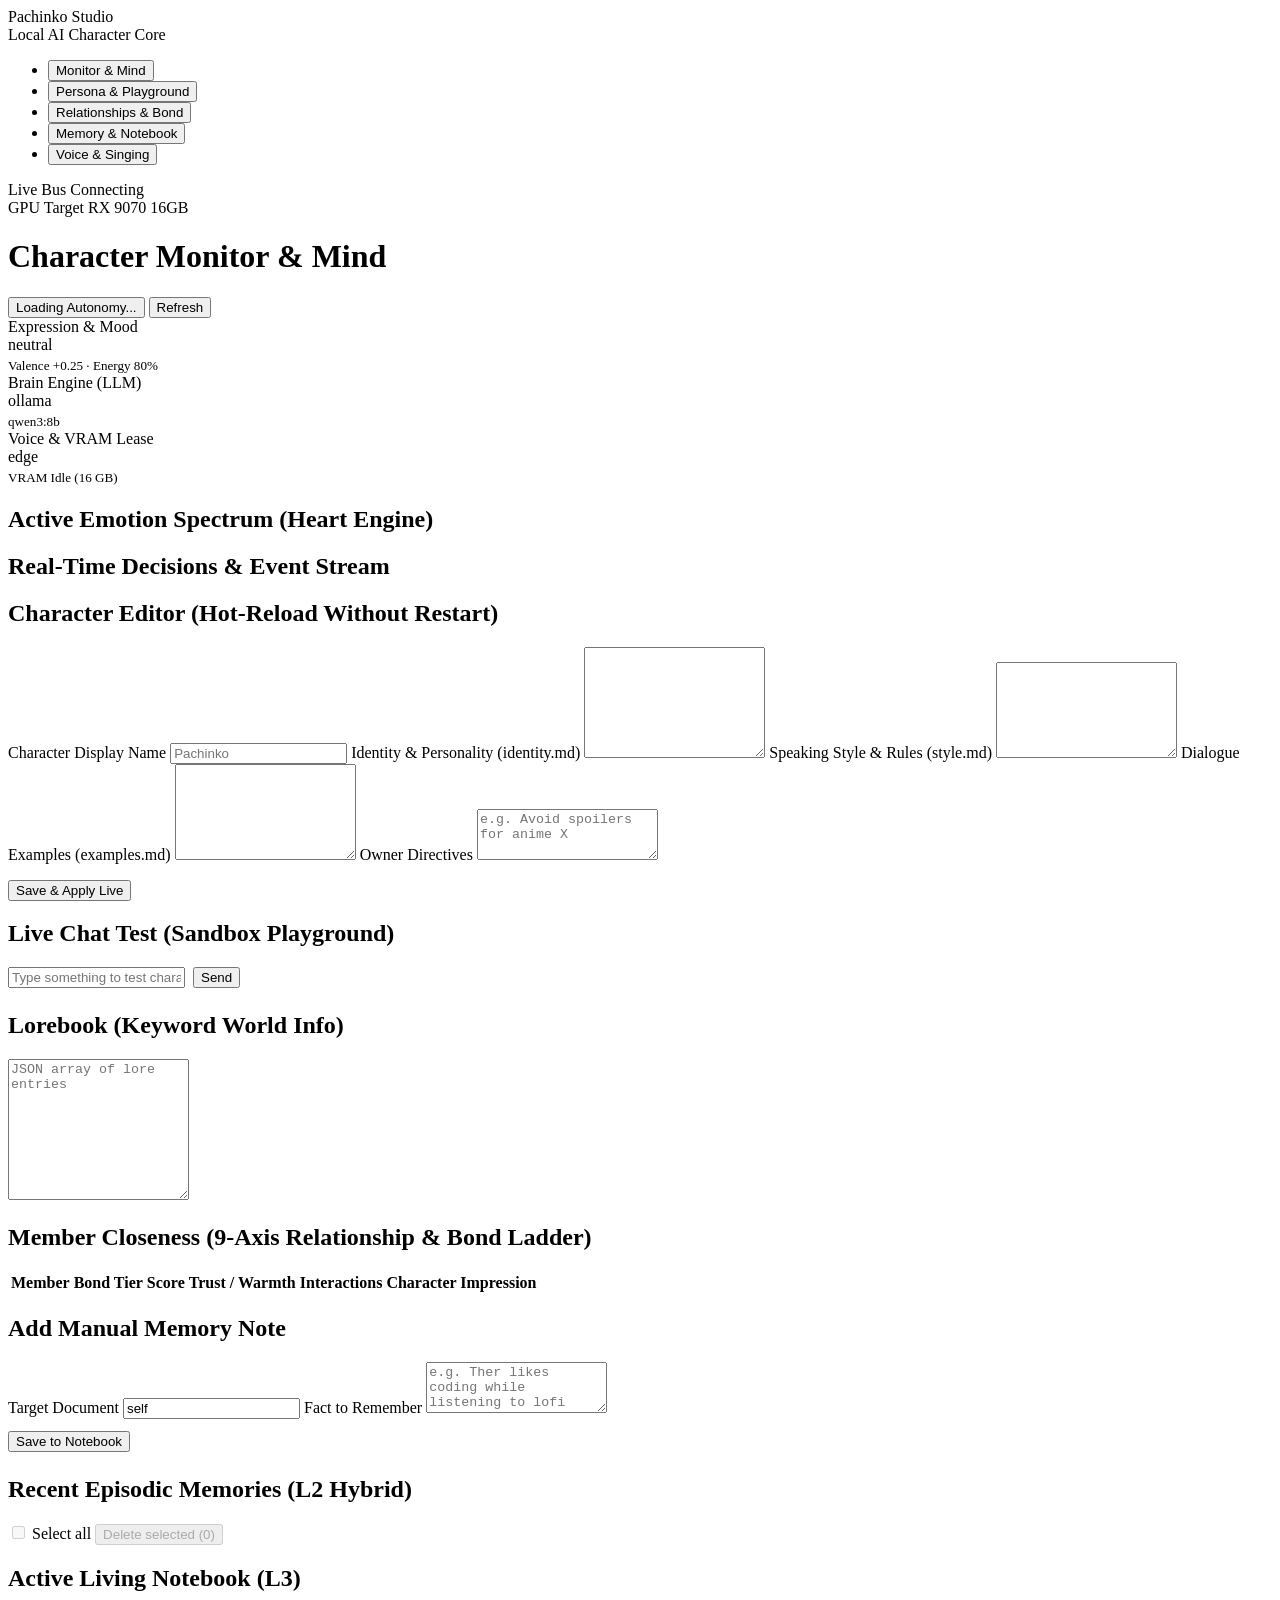
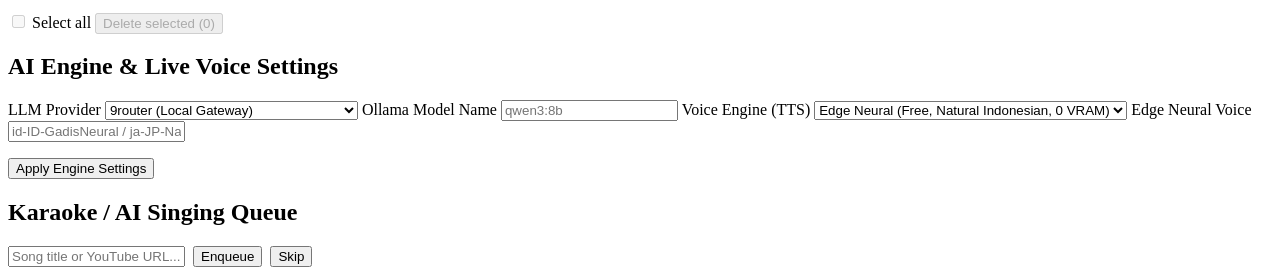
==== commit 77b90f77: "style(panel): responsive width and list heights for large screens" ====
--- a/web/static/index.html
+++ b/web/static/index.html
@@ -143,7 +143,7 @@
       <!-- TAB 4: MEMORY -->
       <section id="tab-memory" class="tab-panel">
         <div class="grid-2">
-          <div class="panel-box">
+          <div class="panel-box fill-col">
             <h2>Add Manual Memory Note</h2>
             <label class="field-label" for="inp-mem-doc">Target Document</label>
             <input type="text" id="inp-mem-doc" value="self" placeholder="self / topic:music / person:12345">
@@ -158,7 +158,7 @@
               <label class="check-label"><input type="checkbox" id="chk-memories-all" disabled> Select all</label>
               <button id="btn-delete-memories" class="btn btn-danger" disabled>Delete selected (0)</button>
             </div>
-            <div id="memories-list" class="event-log" style="height:220px;"></div>
+            <div id="memories-list" class="event-log list-fill"></div>
           </div>
 
           <div class="panel-box">
@@ -167,7 +167,7 @@
               <label class="check-label"><input type="checkbox" id="chk-notebook-all" disabled> Select all</label>
               <button id="btn-delete-notebook" class="btn btn-danger" disabled>Delete selected (0)</button>
             </div>
-            <div id="notebook-list" class="event-log" style="height:410px;"></div>
+            <div id="notebook-list" class="event-log list-tall"></div>
           </div>
         </div>
       </section>
@@ -209,7 +209,7 @@
               <button id="btn-song-add" class="btn btn-primary">Enqueue</button>
               <button id="btn-song-skip" class="btn btn-danger">Skip</button>
             </div>
-            <div id="sing-queue-box" class="event-log" style="height:170px;"></div>
+            <div id="sing-queue-box" class="event-log list-short"></div>
           </div>
         </div>
       </section>
